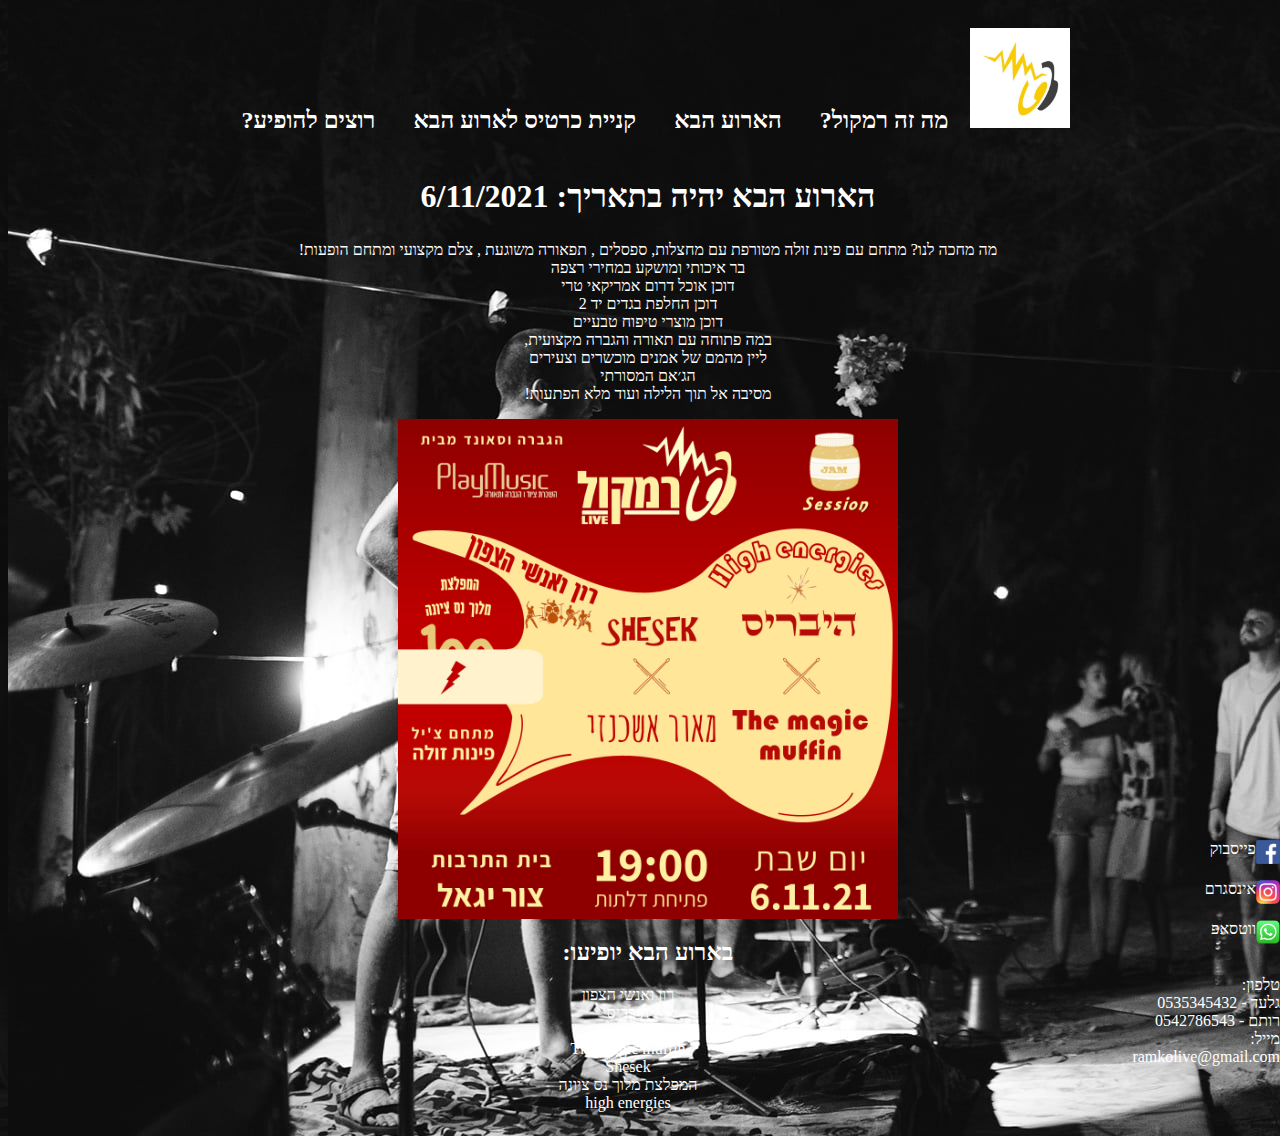
==== about.html @ 1aacbdc6 "first commit" ====
<!DOCTYPE html>
<html>
    <head>
        <title>Ramkol-Live</title>
        <link rel="stylesheet" href="./recources/stylesheet.css" />
        <nav>  
            <ul>
                <h2>
                <li><img class="head-image" src="./recources/ramkol_theme.jpg"></li>
                <li><a href="./Index.html">מה זה רמקול?</a></li>
                <li><a href="./about.html">הארוע הבא</a></li>
                <li><a href="https://get-in.com/en/159563">קניית כרטיס לארוע הבא</a></li>
                <li><a href="./register.html">רוצים להופיע?</a></li>
                </h2>
            </ul>
    </nav>
    </head>
    <body dir="rtl">
        <div class="next-event">
            <div class="date">הארוע הבא יהיה בתאריך: 6/11/2021</div>
            <p>
                מה מחכה לנו?
                מתחם עם פינת זולה מטורפת עם מחצלות, ספסלים , תפאורה משוגעת , צלם מקצועי
                ומתחם הופעות! <br/>
                בר איכותי ומושקע במחירי רצפה<br />
                דוכן אוכל דרום אמריקאי טרי <br />
דוכן החלפת בגדים יד                 2 <br />
                דוכן מוצרי טיפוח טבעיים <br />
                במה פתוחה עם תאורה והגברה מקצועית, <br />
                ליין מהמם של אמנים מוכשרים וצעירים <br />
                הג׳אם המסורתי <br />
                מסיבה אל תוך הלילה ועוד מלא הפתעות!
            </p>
            <img src="./recources/ramkol_event.jpg">
            <div class="artists">
                <h2>בארוע הבא יופיעו:</h2>
                <ul>
                    <li>רון ואנשי הצפון</li>
                    <li>היבריס</li>
                    <li>מאור אשכנזי</li>
                    <li>The magic muffin</li>
                    <li>Shesek</li>
                    <li>המפלצת מלוך נס ציונה</li>
                    <li>high energies</li>
                </ul>
            </div>
        </div>
    </body>
    <footer>
        <div class="contact">
            <div class="links">
                <a class="facebook" href="https://www.facebook.com/ramkol.live"><img src="./recources/Facebook_icon.jpeg" />פייסבוק</a>
                <a class="instagram" href="https://www.instagram.com/ramkol_live/?fbclid=IwAR2HVmq7jrY2w5B3ssbAibYYpTVqGVdz1_HUis3CI7fe-N5cfPzOA7jIMF0"><img src="./recources/Instagram_logo.jpeg" />אינסגרם</a>
                <a class="whatsapp" href="https://chat.whatsapp.com/F6WGfJKG3CX1bBbFNY0Ivk"><img src="./recources/whatsapp-icon.jpeg" />ווטסאפ</a>
            </div>
            <div>
                <div class="contact-info">
                    <p>
                    טלפון:<br>
                    גלעד - 0535345432<br>
                    רותם - 0542786543<br>
                    מייל:<br>
                    ramkolive@gmail.com
                    </p>
                </div>
            </div>
        </div>
    </footer>
</html>
---- recources/stylesheet.css ----
html {
    background-image: url("./site_back.jpg");
}

body {
    text-align: center;
    color: white;
}

nav li {
    color:aliceblue;
    display: inline-block;
    margin: 0 auto;
}

nav .head-image {
    height: 100px;
    width: 100px;
}

body img {
    width: 300;
    height: 300px;
}

nav a:hover {
    background-color: #111;
}

nav ul {
    list-style-type: none;
    margin: 0;
    padding: 0;
    overflow: hidden;
  }

nav li a {
    display: block;
    color: white;
    text-align: center;
    padding: 14px 16px;
    text-decoration: none;
}

.next-event img {
    width: 500px;
    height: 500px;
    margin: auto;
}

.next-event {
    display: flex;
    flex-direction: column;
}

.next-event .date{
    margin: 10px;
    font-weight: 800;
    font-size:xx-large;
}

.artists ul {
    list-style-type: none;
}
.next-event p {
    text-align: center;
}

.tickets a{
    color: white;
}

.register ul {
    list-style-type: none;
}

.contact a{
    color: white;
    text-decoration: none;
    display: flex;
    margin-bottom: 1em;
}

.links img{
    height: 1.5em;
    width: 1.5em;
}

.contact-info{
    list-style-type: none;
    display: flex;
    text-align: right;
}

footer {
    position:absolute;
    bottom:0;
    width:100%;
    height:60px; 
    float: right;
}

input {
    border-radius: 5px;
}

form {
    width: 80%;
    margin: 0 auto;
  }
  
  label,
  input {
    /* In order to define widths */
    display: inline-block;
  }
  
  label {
    width: 10%;
    /* Positions the label text beside the input */
    text-align: right;
  }
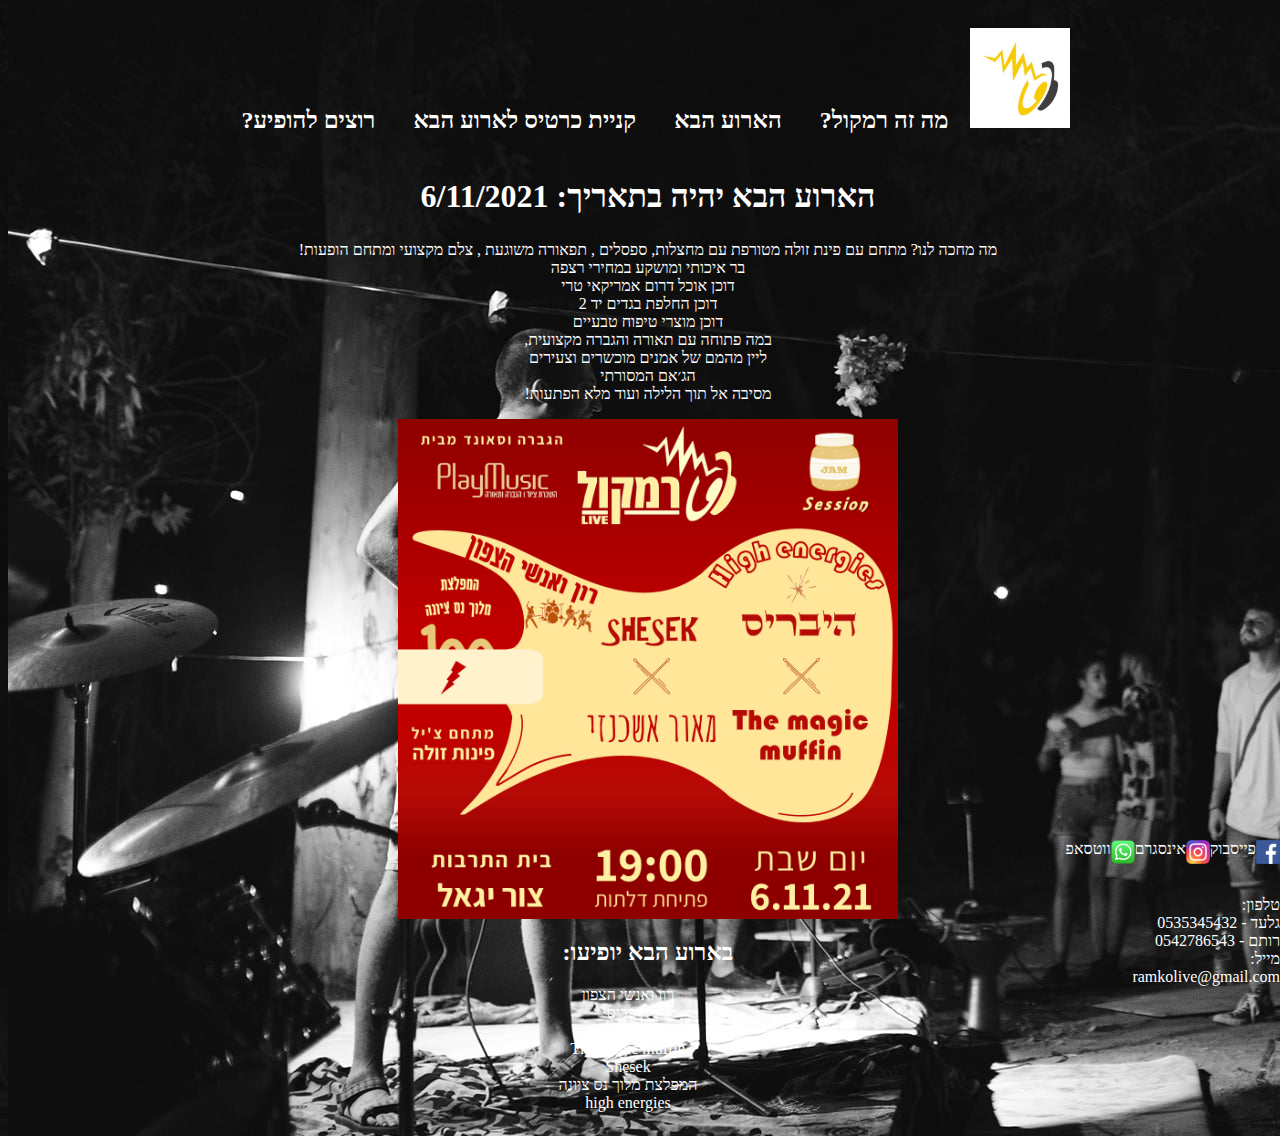
==== commit c4532768: "added better footer to all pages" ====
--- a/about.html
+++ b/about.html
@@ -47,22 +47,20 @@
         </div>
     </body>
     <footer>
-        <div class="contact">
-            <div class="links">
-                <a class="facebook" href="https://www.facebook.com/ramkol.live"><img src="./recources/Facebook_icon.jpeg" />פייסבוק</a>
-                <a class="instagram" href="https://www.instagram.com/ramkol_live/?fbclid=IwAR2HVmq7jrY2w5B3ssbAibYYpTVqGVdz1_HUis3CI7fe-N5cfPzOA7jIMF0"><img src="./recources/Instagram_logo.jpeg" />אינסגרם</a>
-                <a class="whatsapp" href="https://chat.whatsapp.com/F6WGfJKG3CX1bBbFNY0Ivk"><img src="./recources/whatsapp-icon.jpeg" />ווטסאפ</a>
-            </div>
-            <div>
-                <div class="contact-info">
-                    <p>
-                    טלפון:<br>
-                    גלעד - 0535345432<br>
-                    רותם - 0542786543<br>
-                    מייל:<br>
-                    ramkolive@gmail.com
-                    </p>
-                </div>
+        <div class="links">
+            <a class="facebook" href="https://www.facebook.com/ramkol.live"><img src="./recources/Facebook_icon.jpeg" />פייסבוק</a>
+            <a class="instagram" href="https://www.instagram.com/ramkol_live/?fbclid=IwAR2HVmq7jrY2w5B3ssbAibYYpTVqGVdz1_HUis3CI7fe-N5cfPzOA7jIMF0"><img src="./recources/Instagram_logo.jpeg" />אינסגרם</a>
+            <a class="whatsapp" href="https://chat.whatsapp.com/F6WGfJKG3CX1bBbFNY0Ivk"><img src="./recources/whatsapp-icon.jpeg" />ווטסאפ</a>
+        </div>
+        <div>
+            <div class="contact-info">
+                <p>
+                טלפון:<br>
+                גלעד - 0535345432<br>
+                רותם - 0542786543<br>
+                מייל:<br>
+                ramkolive@gmail.com
+                </p>
             </div>
         </div>
     </footer>
--- a/recources/stylesheet.css
+++ b/recources/stylesheet.css
@@ -74,7 +74,7 @@
     list-style-type: none;
 }
 
-.contact a{
+.links a{
     color: white;
     text-decoration: none;
     display: flex;
@@ -100,6 +100,11 @@
     float: right;
 }
 
+footer div {
+    display: flex;
+    flex-direction: row;
+}
+
 input {
     border-radius: 5px;
 }
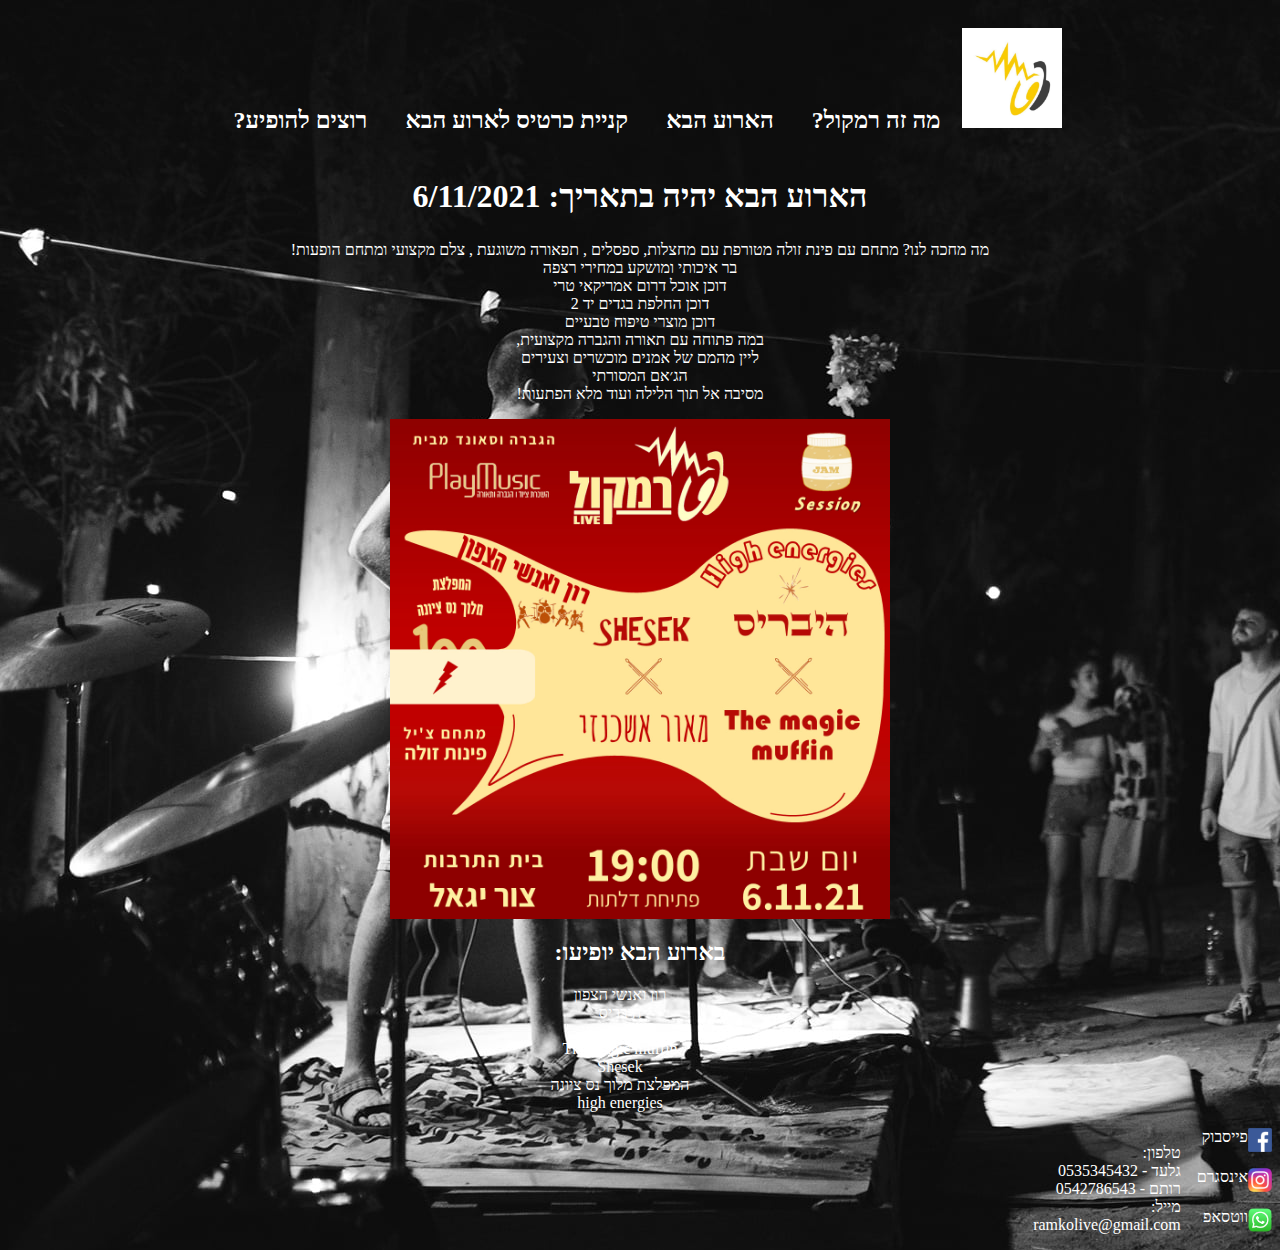
==== commit 9e7760ab: "fixed footer in about" ====
--- a/about.html
+++ b/about.html
@@ -47,6 +47,18 @@
         </div>
     </body>
     <footer>
+        <style>
+            footer {
+            position:relative;
+            bottom:0;
+            right: 0;
+            width:100%;
+            height: 0px; 
+            float: right;
+            display: flex;
+            flex-direction: row;
+            }
+        </style>
         <div class="links">
             <a class="facebook" href="https://www.facebook.com/ramkol.live"><img src="./recources/Facebook_icon.jpeg" />פייסבוק</a>
             <a class="instagram" href="https://www.instagram.com/ramkol_live/?fbclid=IwAR2HVmq7jrY2w5B3ssbAibYYpTVqGVdz1_HUis3CI7fe-N5cfPzOA7jIMF0"><img src="./recources/Instagram_logo.jpeg" />אינסגרם</a>
--- a/recources/stylesheet.css
+++ b/recources/stylesheet.css
@@ -74,6 +74,8 @@
     list-style-type: none;
 }
 
+/* footer styling */
+
 .links a{
     color: white;
     text-decoration: none;
@@ -86,24 +88,30 @@
     width: 1.5em;
 }
 
+
 .contact-info{
     list-style-type: none;
     display: flex;
+    flex-direction: column;
     text-align: right;
+    margin: 0;
 }
 
 footer {
-    position:absolute;
+    position: absolute;
     bottom:0;
+    right: 0;
     width:100%;
-    height:60px; 
+    height: 0px; 
     float: right;
-}
-
-footer div {
     display: flex;
     flex-direction: row;
 }
+footer div {
+    margin-left: 1em;
+}
+
+/* form styling */
 
 input {
     border-radius: 5px;
@@ -121,7 +129,7 @@
   }
   
   label {
-    width: 10%;
+    width: 15%;
     /* Positions the label text beside the input */
     text-align: right;
   }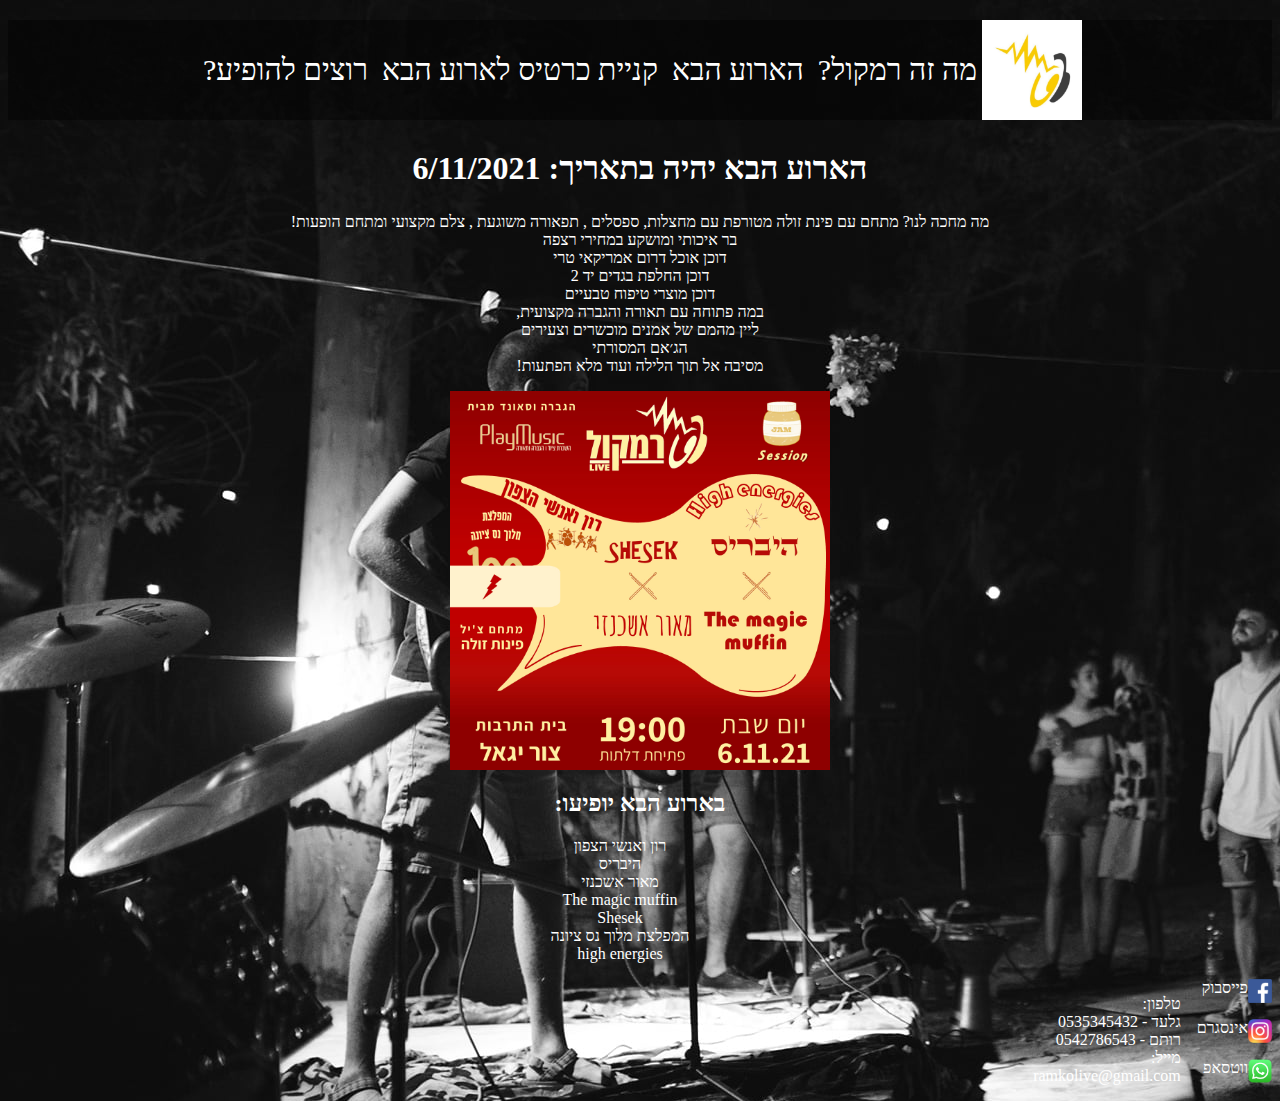
==== commit 988abef0: "navigator is way better" ====
--- a/about.html
+++ b/about.html
@@ -3,17 +3,15 @@
     <head>
         <title>Ramkol-Live</title>
         <link rel="stylesheet" href="./recources/stylesheet.css" />
-        <nav>  
-            <ul>
-                <h2>
-                <li><img class="head-image" src="./recources/ramkol_theme.jpg"></li>
-                <li><a href="./Index.html">מה זה רמקול?</a></li>
-                <li><a href="./about.html">הארוע הבא</a></li>
-                <li><a href="https://get-in.com/en/159563">קניית כרטיס לארוע הבא</a></li>
-                <li><a href="./register.html">רוצים להופיע?</a></li>
-                </h2>
-            </ul>
-    </nav>
+        <nav> 
+            <img class="head-image" src="./recources/ramkol_theme.jpg">
+            <div class="nav-options">
+                <a href="./Index.html">מה זה רמקול?</a>
+                <a href="./about.html">הארוע הבא</a>
+                <a href="https://get-in.com/en/159563" target="_blank">קניית כרטיס לארוע הבא</a>
+                <a href="./register.html">רוצים להופיע?</a>
+            </div>
+        </nav>
     </head>
     <body dir="rtl">
         <div class="next-event">
--- a/recources/stylesheet.css
+++ b/recources/stylesheet.css
@@ -7,50 +7,56 @@
     color: white;
 }
 
-nav li {
-    color:aliceblue;
-    display: inline-block;
-    margin: 0 auto;
+body img {
+    width: 300;
+    height: 300px;
 }
 
-nav .head-image {
+/* navigator styling */
+
+nav {
+    display: flex;
+    flex-direction: row;
+    justify-content: center;
+    align-items: center;
+    background-color: rgba(0, 0, 0, 0.404);
+    margin: 20px auto;
+}
+
+nav img {
     height: 100px;
     width: 100px;
 }
 
-body img {
-    width: 300;
-    height: 300px;
+.nav-options {
+    align-items: center;
+}
+
+nav a {
+    color: white;
+    text-decoration: none;
+    padding: 5px;
+    font-size: 30px;
+    align-self: center;
+    justify-content: space-around;
 }
 
 nav a:hover {
     background-color: #111;
 }
 
-nav ul {
-    list-style-type: none;
-    margin: 0;
-    padding: 0;
-    overflow: hidden;
-  }
 
-nav li a {
-    display: block;
-    color: white;
-    text-align: center;
-    padding: 14px 16px;
-    text-decoration: none;
+/* next event page styling*/
+.next-event {
+    display: flex;
+    flex-direction: column;
+    justify-content: center;
 }
 
 .next-event img {
-    width: 500px;
-    height: 500px;
+    width: 30%;
+    height: 30%;
     margin: auto;
-}
-
-.next-event {
-    display: flex;
-    flex-direction: column;
 }
 
 .next-event .date{
@@ -64,10 +70,6 @@
 }
 .next-event p {
     text-align: center;
-}
-
-.tickets a{
-    color: white;
 }
 
 .register ul {
